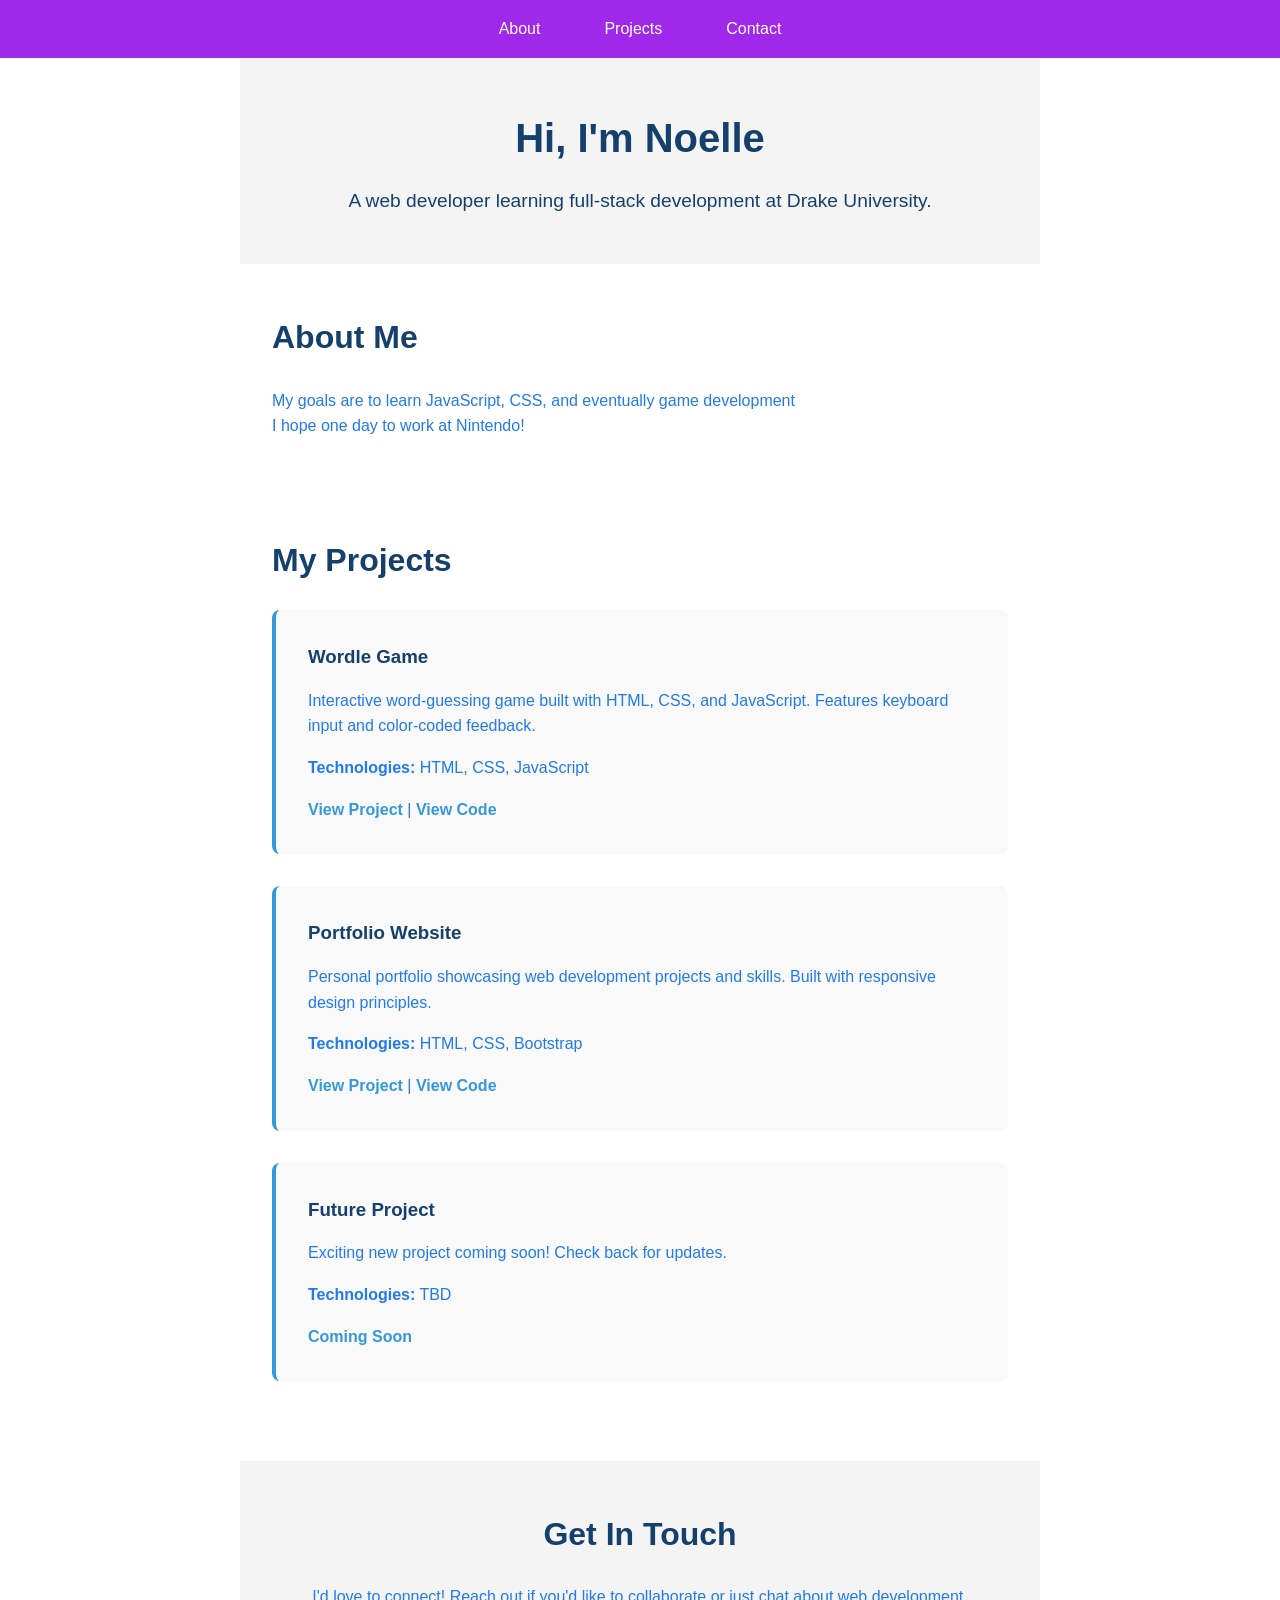
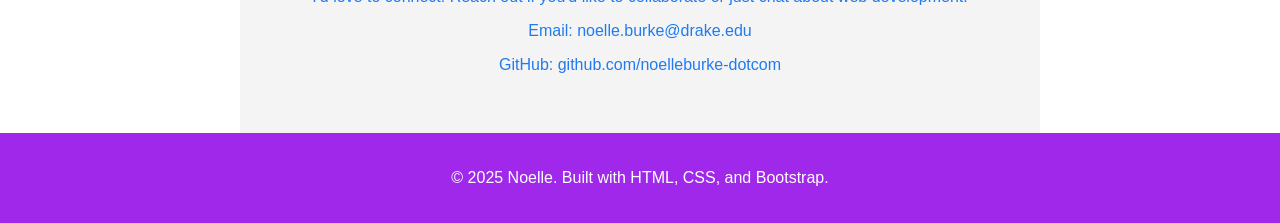
==== index.html @ b9c6d77e "first commit" ====
<!DOCTYPE html>
<html lang="en">
<head>
    <meta charset="UTF-8">
    <meta name="viewport" content="width=device-width, initial-scale=1.0">
    <title>Your Name - Portfolio</title>
    <link rel="stylesheet" href="style.css">
</head>
<body>
    <!-- Navigation -->
    <nav>
        <ul>
            <li><a href="#about">About</a></li>
            <li><a href="#projects">Projects</a></li>
            <li><a href="#contact">Contact</a></li>
        </ul>
    </nav>

    <!-- Hero/Intro Section -->
    <section id="hero">
        <h1>Hi, I'm Noelle</h1>
        <p>A web developer learning full-stack development at Drake University.</p>
    </section>

    <!-- About Section -->
    <section id="about">
        <h2>About Me</h2>
        <p>My goals are to learn JavaScript, CSS, and eventually game development</p>
        <p>I hope one day to work at Nintendo!</p>
    </section>

    <!-- Projects Section -->
    <section id="projects">
        <h2>My Projects</h2>
        
        <div class="project">
            <h3>Wordle Game</h3>
            <p>Interactive word-guessing game built with HTML, CSS, and JavaScript. Features keyboard input and color-coded feedback.</p>
            <p><strong>Technologies:</strong> HTML, CSS, JavaScript</p>
            <a href="#">View Project</a> | <a href="#">View Code</a>
        </div>

        <div class="project">
            <h3>Portfolio Website</h3>
            <p>Personal portfolio showcasing web development projects and skills. Built with responsive design principles.</p>
            <p><strong>Technologies:</strong> HTML, CSS, Bootstrap</p>
            <a href="#">View Project</a> | <a href="#">View Code</a>
        </div>

        <div class="project">
            <h3>Future Project</h3>
            <p>Exciting new project coming soon! Check back for updates.</p>
            <p><strong>Technologies:</strong> TBD</p>
            <a href="#">Coming Soon</a>
        </div>
    </section>

    <!-- Contact Section -->
    <section id="contact">
        <h2>Get In Touch</h2>
        <p>I'd love to connect! Reach out if you'd like to collaborate or just chat about web development.</p>
        <p>Email: noelle.burke@drake.edu</p>
        <p>GitHub: github.com/noelleburke-dotcom</p>
    </section>

    <footer>
        <p>&copy; 2025 Noelle. Built with HTML, CSS, and Bootstrap.</p>
    </footer>
</body>
</html>
---- style.css ----
/* Basic Reset and Typography */
* {
    margin: 0;
    padding: 0;
    box-sizing: border-box;
}

body {
    font-family: Arial, sans-serif;
    line-height: 1.6;
    color: #217aef;
}

/* Navigation */
nav {
    background-color: #9f28ea;
    padding: 1rem 0;
}

nav ul {
    list-style: none;
    display: flex;
    justify-content: center;
    gap: 2rem;
}

nav a {
    color: white;
    text-decoration: none;
    padding: 0.5rem 1rem;
}

nav a:hover {
    background-color: #9f28ea;
    border-radius: 4px;
}

/* Sections */
section {
    padding: 3rem 2rem;
    max-width: 800px;
    margin: 0 auto;
}

/* Hero Section */
#hero {
    text-align: center;
    background-color: #f4f4f4;
}

#hero h1 {
    font-size: 2.5rem;
    margin-bottom: 1rem;
    color: #15406c;
}

#hero p {
    font-size: 1.2rem;
    color: #15406c;
}

/* Section Headers */
h2 {
    color: #15406c;
    margin-bottom: 1.5rem;
    font-size: 2rem;
}

/* Projects */
.project {
    background-color: #f9f9f9;
    padding: 2rem;
    margin-bottom: 2rem;
    border-radius: 8px;
    border-left: 4px solid #3498db;
}

.project h3 {
    color: #15406c;
    margin-bottom: 1rem;
}

.project p {
    margin-bottom: 1rem;
}

.project a {
    color: #3498db;
    text-decoration: none;
    font-weight: bold;
}

.project a:hover {
    text-decoration: underline;
}

/* Contact Section */
#contact {
    background-color: #f4f4f4;
    text-align: center;
}

#contact p {
    margin-bottom: 0.5rem;
}

/* Footer */
footer {
    background-color: #9f28ea;
    color: white;
    text-align: center;
    padding: 2rem;
}

/* Basic Responsive Design */
@media (max-width: 768px) {
    nav ul {
        flex-direction: column;
        gap: 0.5rem;
    }
    
    section {
        padding: 2rem 1rem;
    }
    
    #hero h1 {
        font-size: 2rem;
    }
}
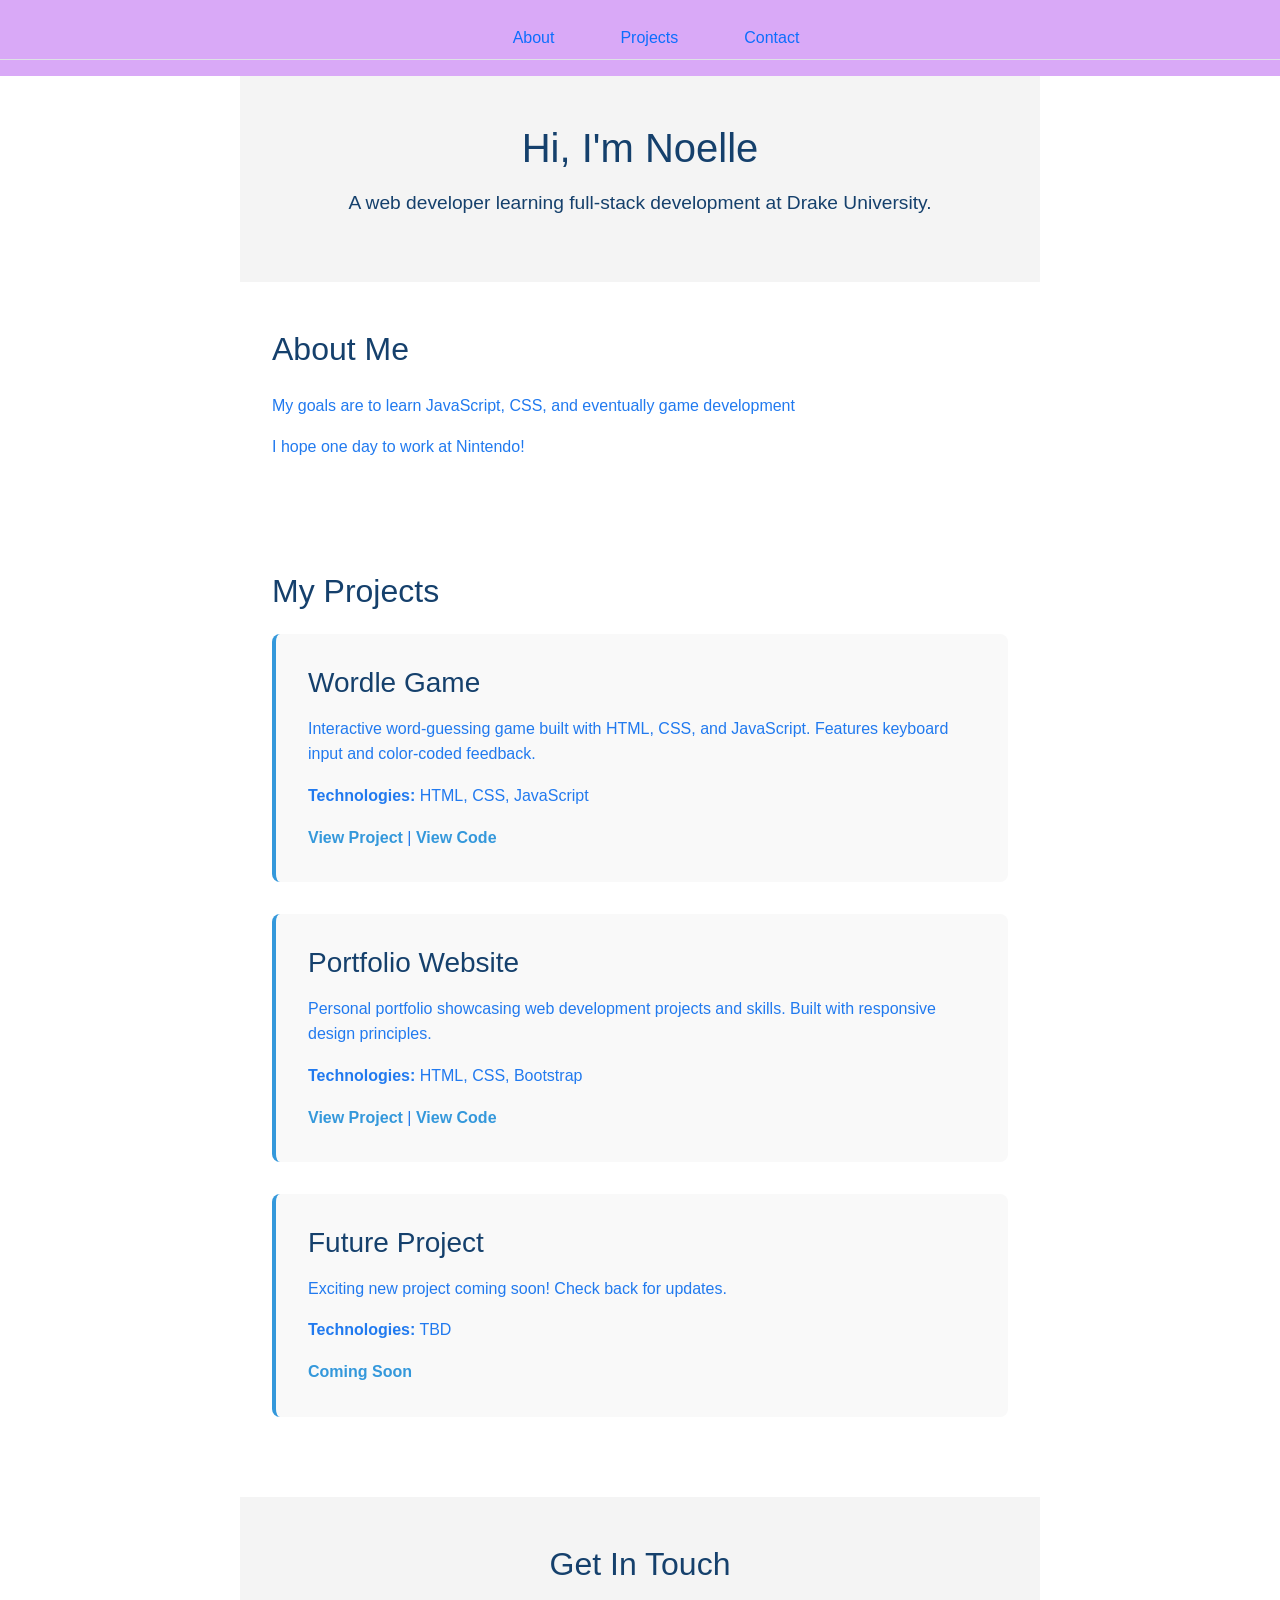
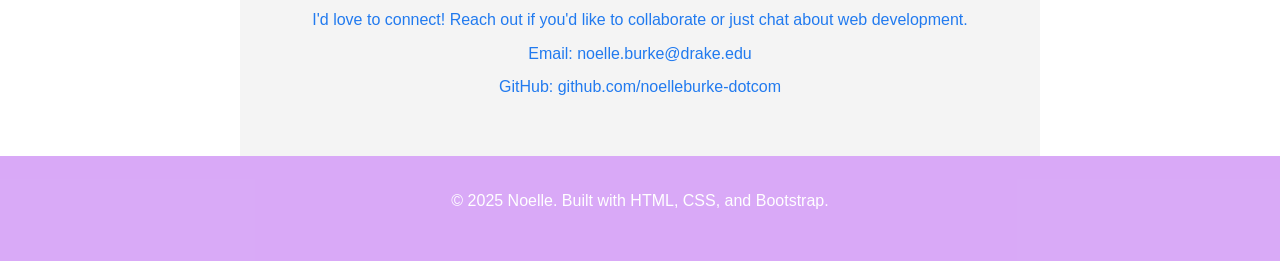
==== commit bffbea0c: "nav added" ====
--- a/index.html
+++ b/index.html
@@ -4,21 +4,37 @@
     <meta charset="UTF-8">
     <meta name="viewport" content="width=device-width, initial-scale=1.0">
     <title>Your Name - Portfolio</title>
+    <link href="https://cdn.jsdelivr.net/npm/bootstrap@5.3.0/dist/css/bootstrap.min.css" rel="stylesheet">
     <link rel="stylesheet" href="style.css">
 </head>
 <body>
     <!-- Navigation -->
-    <nav>
+    <!-- <nav>
         <ul>
             <li><a href="#about">About</a></li>
             <li><a href="#projects">Projects</a></li>
             <li><a href="#contact">Contact</a></li>
         </ul>
-    </nav>
+    </nav> -->
+    <nav>
+    <ul class="nav nav-tabs">
+  <li class="nav-item">
+  </li>
+  <li class="nav-item">
+    <a class="nav-link" href="about.html">About</a>
+  </li>
+  <li class="nav-item">
+    <a class="nav-link" href="projects.html">Projects</a>
+  </li>
+  <li class="nav-item">
+    <a class="nav-link" href="contact.html"> Contact</a>
+  </li>
+</ul>
+</nav>
 
     <!-- Hero/Intro Section -->
     <section id="hero">
-        <h1>Hi, I'm Noelle</h1>
+        <h1>Hi, I'm Noelle </h1>
         <p>A web developer learning full-stack development at Drake University.</p>
     </section>
 
@@ -66,5 +82,6 @@
     <footer>
         <p>&copy; 2025 Noelle. Built with HTML, CSS, and Bootstrap.</p>
     </footer>
+    <script src="https://cdn.jsdelivr.net/npm/bootstrap@5.3.0/dist/js/bootstrap.bundle.min.js"></script>
 </body>
 </html>
--- a/style.css
+++ b/style.css
@@ -13,7 +13,7 @@
 
 /* Navigation */
 nav {
-    background-color: #9f28ea;
+    background-color: #a028ea65;
     padding: 1rem 0;
 }
 
@@ -31,7 +31,7 @@
 }
 
 nav a:hover {
-    background-color: #9f28ea;
+    background-color: #a028ea65;
     border-radius: 4px;
 }
 
@@ -106,7 +106,7 @@
 
 /* Footer */
 footer {
-    background-color: #9f28ea;
+    background-color: #a028ea65;
     color: white;
     text-align: center;
     padding: 2rem;
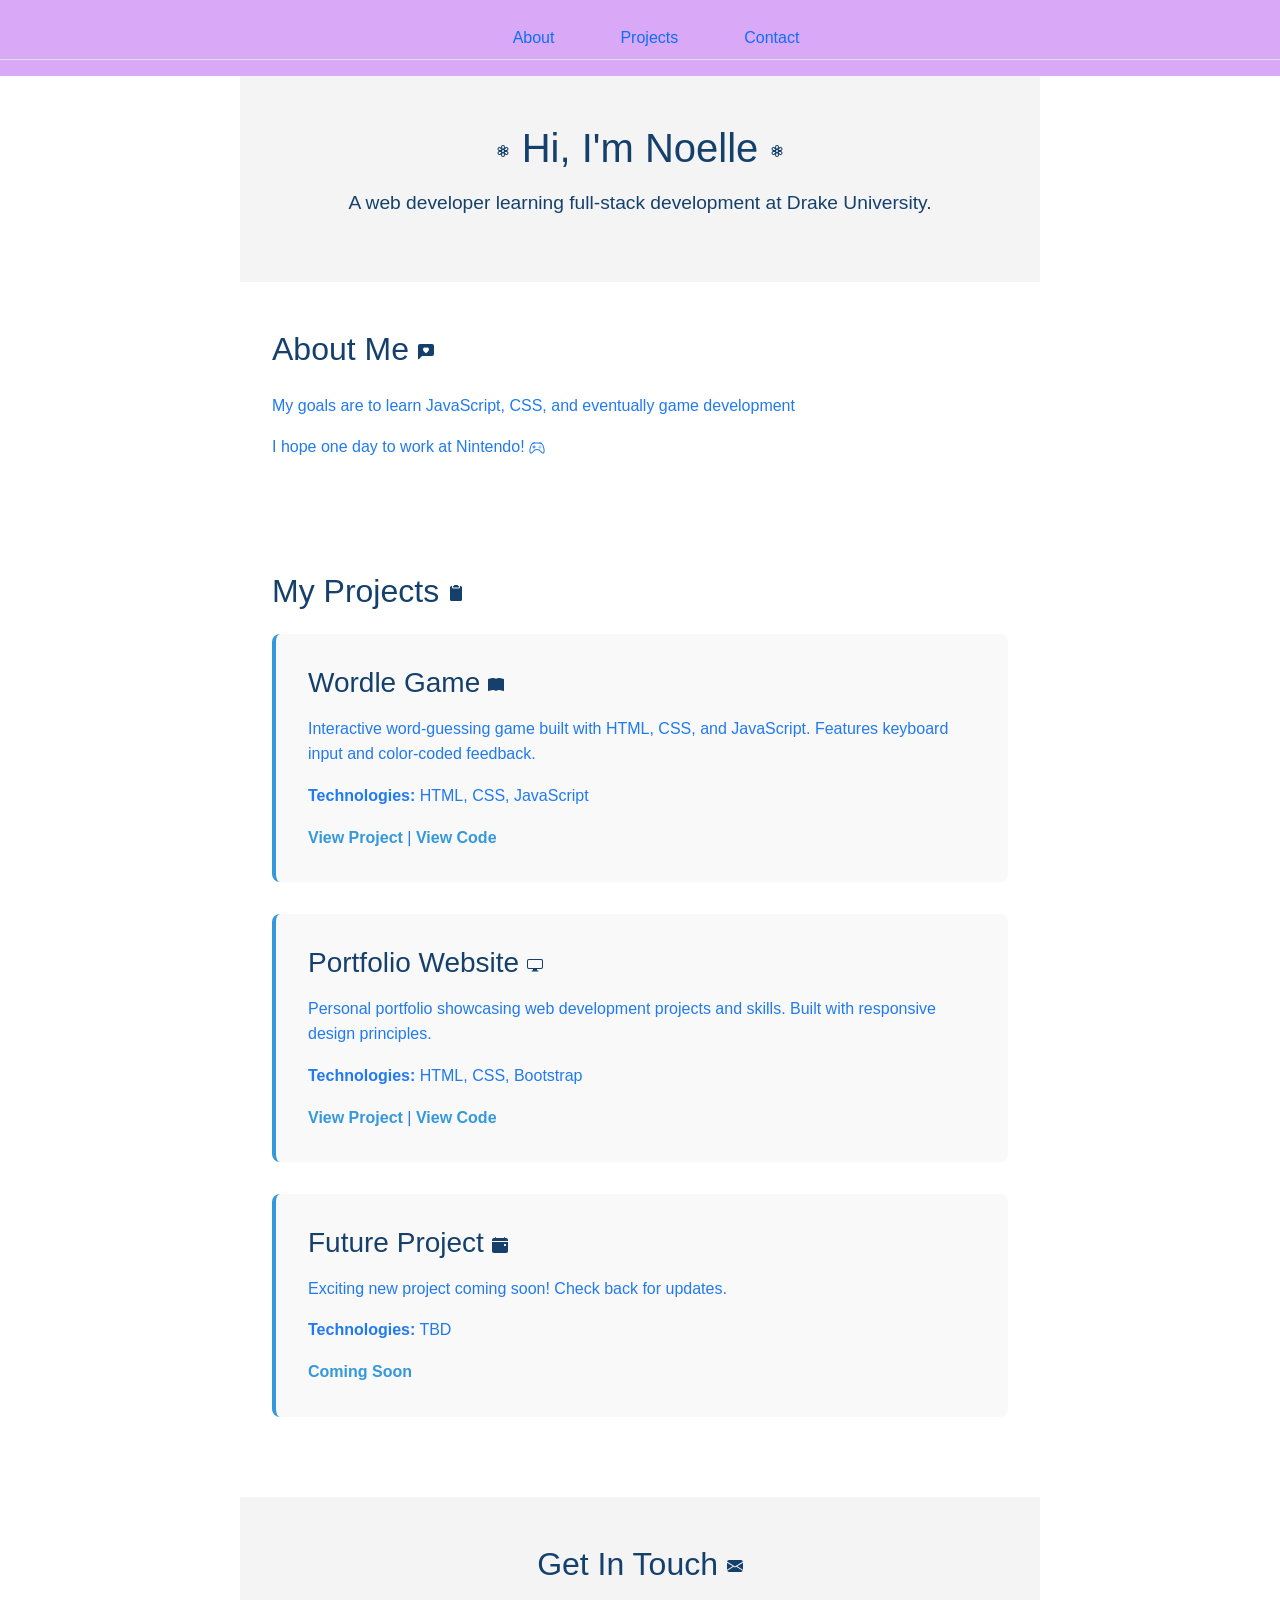
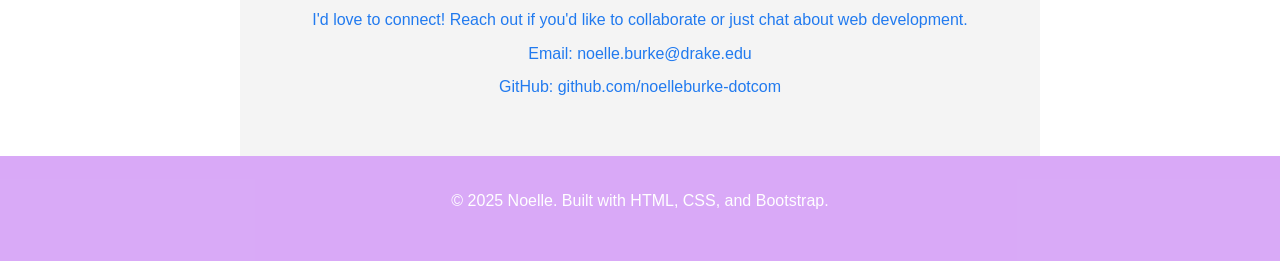
==== commit 29d3cf24: "icons and colors" ====
--- a/index.html
+++ b/index.html
@@ -3,9 +3,10 @@
 <head>
     <meta charset="UTF-8">
     <meta name="viewport" content="width=device-width, initial-scale=1.0">
-    <title>Your Name - Portfolio</title>
+    <title>Noelle Burke - Portfolio</title>
     <link href="https://cdn.jsdelivr.net/npm/bootstrap@5.3.0/dist/css/bootstrap.min.css" rel="stylesheet">
     <link rel="stylesheet" href="style.css">
+    <link rel="stylesheet" href="https://cdn.jsdelivr.net/npm/bootstrap-icons@1.11.0/font/bootstrap-icons.css">
 </head>
 <body>
     <!-- Navigation -->
@@ -34,37 +35,55 @@
 
     <!-- Hero/Intro Section -->
     <section id="hero">
-        <h1>Hi, I'm Noelle </h1>
+        <h1><svg xmlns="http://www.w3.org/2000/svg" width="16" height="16" fill="currentColor" class="bi bi-flower3" viewBox="0 0 16 16">
+  <path d="M11.424 8c.437-.052.811-.136 1.04-.268a2 2 0 0 0-2-3.464c-.229.132-.489.414-.752.767C9.886 4.63 10 4.264 10 4a2 2 0 1 0-4 0c0 .264.114.63.288 1.035-.263-.353-.523-.635-.752-.767a2 2 0 0 0-2 3.464c.229.132.603.216 1.04.268-.437.052-.811.136-1.04.268a2 2 0 1 0 2 3.464c.229-.132.489-.414.752-.767C6.114 11.37 6 11.736 6 12a2 2 0 1 0 4 0c0-.264-.114-.63-.288-1.035.263.353.523.635.752.767a2 2 0 1 0 2-3.464c-.229-.132-.603-.216-1.04-.268M9 4a2 2 0 0 1-.045.205q-.059.2-.183.484a13 13 0 0 1-.637 1.223L8 6.142l-.135-.23a13 13 0 0 1-.637-1.223 4 4 0 0 1-.183-.484A2 2 0 0 1 7 4a1 1 0 1 1 2 0M3.67 5.5a1 1 0 0 1 1.366-.366 2 2 0 0 1 .156.142q.142.15.326.4c.245.333.502.747.742 1.163l.13.232-.265.002a13 13 0 0 1-1.379-.06 4 4 0 0 1-.51-.083 2 2 0 0 1-.2-.064A1 1 0 0 1 3.67 5.5m1.366 5.366a1 1 0 0 1-1-1.732l.047-.02q.055-.02.153-.044.202-.048.51-.083a13 13 0 0 1 1.379-.06q.135 0 .266.002l-.131.232c-.24.416-.497.83-.742 1.163a4 4 0 0 1-.327.4 2 2 0 0 1-.155.142M9 12a1 1 0 0 1-2 0 2 2 0 0 1 .045-.206q.058-.198.183-.483c.166-.378.396-.808.637-1.223L8 9.858l.135.23c.241.415.47.845.637 1.223q.124.285.183.484A1.3 1.3 0 0 1 9 12m3.33-6.5a1 1 0 0 1-.366 1.366 2 2 0 0 1-.2.064q-.202.048-.51.083c-.412.045-.898.061-1.379.06q-.135 0-.266-.002l.131-.232c.24-.416.497-.83.742-1.163a4 4 0 0 1 .327-.4q.07-.074.114-.11l.041-.032a1 1 0 0 1 1.366.366m-1.366 5.366a2 2 0 0 1-.155-.141 4 4 0 0 1-.327-.4A13 13 0 0 1 9.74 9.16l-.13-.232.265-.002c.48-.001.967.015 1.379.06q.308.035.51.083.098.024.153.044l.048.02a1 1 0 1 1-1 1.732zM8 9a1 1 0 1 1 0-2 1 1 0 0 1 0 2"/>
+</svg> Hi, I'm Noelle <svg xmlns="http://www.w3.org/2000/svg" width="16" height="16" fill="currentColor" class="bi bi-flower3" viewBox="0 0 16 16">
+  <path d="M11.424 8c.437-.052.811-.136 1.04-.268a2 2 0 0 0-2-3.464c-.229.132-.489.414-.752.767C9.886 4.63 10 4.264 10 4a2 2 0 1 0-4 0c0 .264.114.63.288 1.035-.263-.353-.523-.635-.752-.767a2 2 0 0 0-2 3.464c.229.132.603.216 1.04.268-.437.052-.811.136-1.04.268a2 2 0 1 0 2 3.464c.229-.132.489-.414.752-.767C6.114 11.37 6 11.736 6 12a2 2 0 1 0 4 0c0-.264-.114-.63-.288-1.035.263.353.523.635.752.767a2 2 0 1 0 2-3.464c-.229-.132-.603-.216-1.04-.268M9 4a2 2 0 0 1-.045.205q-.059.2-.183.484a13 13 0 0 1-.637 1.223L8 6.142l-.135-.23a13 13 0 0 1-.637-1.223 4 4 0 0 1-.183-.484A2 2 0 0 1 7 4a1 1 0 1 1 2 0M3.67 5.5a1 1 0 0 1 1.366-.366 2 2 0 0 1 .156.142q.142.15.326.4c.245.333.502.747.742 1.163l.13.232-.265.002a13 13 0 0 1-1.379-.06 4 4 0 0 1-.51-.083 2 2 0 0 1-.2-.064A1 1 0 0 1 3.67 5.5m1.366 5.366a1 1 0 0 1-1-1.732l.047-.02q.055-.02.153-.044.202-.048.51-.083a13 13 0 0 1 1.379-.06q.135 0 .266.002l-.131.232c-.24.416-.497.83-.742 1.163a4 4 0 0 1-.327.4 2 2 0 0 1-.155.142M9 12a1 1 0 0 1-2 0 2 2 0 0 1 .045-.206q.058-.198.183-.483c.166-.378.396-.808.637-1.223L8 9.858l.135.23c.241.415.47.845.637 1.223q.124.285.183.484A1.3 1.3 0 0 1 9 12m3.33-6.5a1 1 0 0 1-.366 1.366 2 2 0 0 1-.2.064q-.202.048-.51.083c-.412.045-.898.061-1.379.06q-.135 0-.266-.002l.131-.232c.24-.416.497-.83.742-1.163a4 4 0 0 1 .327-.4q.07-.074.114-.11l.041-.032a1 1 0 0 1 1.366.366m-1.366 5.366a2 2 0 0 1-.155-.141 4 4 0 0 1-.327-.4A13 13 0 0 1 9.74 9.16l-.13-.232.265-.002c.48-.001.967.015 1.379.06q.308.035.51.083.098.024.153.044l.048.02a1 1 0 1 1-1 1.732zM8 9a1 1 0 1 1 0-2 1 1 0 0 1 0 2"/>
+</svg> </h1>
         <p>A web developer learning full-stack development at Drake University.</p>
     </section>
 
     <!-- About Section -->
     <section id="about">
-        <h2>About Me</h2>
+        <h2>About Me <svg xmlns="http://www.w3.org/2000/svg" width="16" height="16" fill="currentColor" class="bi bi-chat-left-heart-fill" viewBox="0 0 16 16">
+  <path d="M2 0a2 2 0 0 0-2 2v12.793a.5.5 0 0 0 .854.353l2.853-2.853A1 1 0 0 1 4.414 12H14a2 2 0 0 0 2-2V2a2 2 0 0 0-2-2zm6 3.993c1.664-1.711 5.825 1.283 0 5.132-5.825-3.85-1.664-6.843 0-5.132"/>
+</svg></h2>
         <p>My goals are to learn JavaScript, CSS, and eventually game development</p>
-        <p>I hope one day to work at Nintendo!</p>
+        <p>I hope one day to work at Nintendo! <svg xmlns="http://www.w3.org/2000/svg" width="16" height="16" fill="currentColor" class="bi bi-controller" viewBox="0 0 16 16">
+  <path d="M11.5 6.027a.5.5 0 1 1-1 0 .5.5 0 0 1 1 0m-1.5 1.5a.5.5 0 1 0 0-1 .5.5 0 0 0 0 1m2.5-.5a.5.5 0 1 1-1 0 .5.5 0 0 1 1 0m-1.5 1.5a.5.5 0 1 0 0-1 .5.5 0 0 0 0 1m-6.5-3h1v1h1v1h-1v1h-1v-1h-1v-1h1z"/>
+  <path d="M3.051 3.26a.5.5 0 0 1 .354-.613l1.932-.518a.5.5 0 0 1 .62.39c.655-.079 1.35-.117 2.043-.117.72 0 1.443.041 2.12.126a.5.5 0 0 1 .622-.399l1.932.518a.5.5 0 0 1 .306.729q.211.136.373.297c.408.408.78 1.05 1.095 1.772.32.733.599 1.591.805 2.466s.34 1.78.364 2.606c.024.816-.059 1.602-.328 2.21a1.42 1.42 0 0 1-1.445.83c-.636-.067-1.115-.394-1.513-.773-.245-.232-.496-.526-.739-.808-.126-.148-.25-.292-.368-.423-.728-.804-1.597-1.527-3.224-1.527s-2.496.723-3.224 1.527c-.119.131-.242.275-.368.423-.243.282-.494.575-.739.808-.398.38-.877.706-1.513.773a1.42 1.42 0 0 1-1.445-.83c-.27-.608-.352-1.395-.329-2.21.024-.826.16-1.73.365-2.606.206-.875.486-1.733.805-2.466.315-.722.687-1.364 1.094-1.772a2.3 2.3 0 0 1 .433-.335l-.028-.079zm2.036.412c-.877.185-1.469.443-1.733.708-.276.276-.587.783-.885 1.465a14 14 0 0 0-.748 2.295 12.4 12.4 0 0 0-.339 2.406c-.022.755.062 1.368.243 1.776a.42.42 0 0 0 .426.24c.327-.034.61-.199.929-.502.212-.202.4-.423.615-.674.133-.156.276-.323.44-.504C4.861 9.969 5.978 9.027 8 9.027s3.139.942 3.965 1.855c.164.181.307.348.44.504.214.251.403.472.615.674.318.303.601.468.929.503a.42.42 0 0 0 .426-.241c.18-.408.265-1.02.243-1.776a12.4 12.4 0 0 0-.339-2.406 14 14 0 0 0-.748-2.295c-.298-.682-.61-1.19-.885-1.465-.264-.265-.856-.523-1.733-.708-.85-.179-1.877-.27-2.913-.27s-2.063.091-2.913.27"/>
+</svg></p>
     </section>
 
     <!-- Projects Section -->
     <section id="projects">
-        <h2>My Projects</h2>
+        <h2>My Projects <svg xmlns="http://www.w3.org/2000/svg" width="16" height="16" fill="currentColor" class="bi bi-clipboard2-fill" viewBox="0 0 16 16">
+  <path d="M9.5 0a.5.5 0 0 1 .5.5.5.5 0 0 0 .5.5.5.5 0 0 1 .5.5V2a.5.5 0 0 1-.5.5h-5A.5.5 0 0 1 5 2v-.5a.5.5 0 0 1 .5-.5.5.5 0 0 0 .5-.5.5.5 0 0 1 .5-.5z"/>
+  <path d="M3.5 1h.585A1.5 1.5 0 0 0 4 1.5V2a1.5 1.5 0 0 0 1.5 1.5h5A1.5 1.5 0 0 0 12 2v-.5q-.001-.264-.085-.5h.585A1.5 1.5 0 0 1 14 2.5v12a1.5 1.5 0 0 1-1.5 1.5h-9A1.5 1.5 0 0 1 2 14.5v-12A1.5 1.5 0 0 1 3.5 1"/>
+</svg></h2>
         
         <div class="project">
-            <h3>Wordle Game</h3>
+            <h3>Wordle Game <svg xmlns="http://www.w3.org/2000/svg" width="16" height="16" fill="currentColor" class="bi bi-book-fill" viewBox="0 0 16 16">
+  <path d="M8 1.783C7.015.936 5.587.81 4.287.94c-1.514.153-3.042.672-3.994 1.105A.5.5 0 0 0 0 2.5v11a.5.5 0 0 0 .707.455c.882-.4 2.303-.881 3.68-1.02 1.409-.142 2.59.087 3.223.877a.5.5 0 0 0 .78 0c.633-.79 1.814-1.019 3.222-.877 1.378.139 2.8.62 3.681 1.02A.5.5 0 0 0 16 13.5v-11a.5.5 0 0 0-.293-.455c-.952-.433-2.48-.952-3.994-1.105C10.413.809 8.985.936 8 1.783"/>
+</svg></h3>
             <p>Interactive word-guessing game built with HTML, CSS, and JavaScript. Features keyboard input and color-coded feedback.</p>
             <p><strong>Technologies:</strong> HTML, CSS, JavaScript</p>
             <a href="#">View Project</a> | <a href="#">View Code</a>
         </div>
 
         <div class="project">
-            <h3>Portfolio Website</h3>
+            <h3>Portfolio Website <svg xmlns="http://www.w3.org/2000/svg" width="16" height="16" fill="currentColor" class="bi bi-display" viewBox="0 0 16 16">
+  <path d="M0 4s0-2 2-2h12s2 0 2 2v6s0 2-2 2h-4q0 1 .25 1.5H11a.5.5 0 0 1 0 1H5a.5.5 0 0 1 0-1h.75Q6 13 6 12H2s-2 0-2-2zm1.398-.855a.76.76 0 0 0-.254.302A1.5 1.5 0 0 0 1 4.01V10c0 .325.078.502.145.602q.105.156.302.254a1.5 1.5 0 0 0 .538.143L2.01 11H14c.325 0 .502-.078.602-.145a.76.76 0 0 0 .254-.302 1.5 1.5 0 0 0 .143-.538L15 9.99V4c0-.325-.078-.502-.145-.602a.76.76 0 0 0-.302-.254A1.5 1.5 0 0 0 13.99 3H2c-.325 0-.502.078-.602.145"/>
+</svg></h3>
             <p>Personal portfolio showcasing web development projects and skills. Built with responsive design principles.</p>
             <p><strong>Technologies:</strong> HTML, CSS, Bootstrap</p>
             <a href="#">View Project</a> | <a href="#">View Code</a>
         </div>
 
         <div class="project">
-            <h3>Future Project</h3>
+            <h3>Future Project <svg xmlns="http://www.w3.org/2000/svg" width="16" height="16" fill="currentColor" class="bi bi-calendar-event-fill" viewBox="0 0 16 16">
+  <path d="M4 .5a.5.5 0 0 0-1 0V1H2a2 2 0 0 0-2 2v1h16V3a2 2 0 0 0-2-2h-1V.5a.5.5 0 0 0-1 0V1H4zM16 14V5H0v9a2 2 0 0 0 2 2h12a2 2 0 0 0 2-2m-3.5-7h1a.5.5 0 0 1 .5.5v1a.5.5 0 0 1-.5.5h-1a.5.5 0 0 1-.5-.5v-1a.5.5 0 0 1 .5-.5"/>
+</svg></h3>
             <p>Exciting new project coming soon! Check back for updates.</p>
             <p><strong>Technologies:</strong> TBD</p>
             <a href="#">Coming Soon</a>
@@ -73,7 +92,9 @@
 
     <!-- Contact Section -->
     <section id="contact">
-        <h2>Get In Touch</h2>
+        <h2>Get In Touch <svg xmlns="http://www.w3.org/2000/svg" width="16" height="16" fill="currentColor" class="bi bi-envelope-fill" viewBox="0 0 16 16">
+  <path d="M.05 3.555A2 2 0 0 1 2 2h12a2 2 0 0 1 1.95 1.555L8 8.414zM0 4.697v7.104l5.803-3.558zM6.761 8.83l-6.57 4.027A2 2 0 0 0 2 14h12a2 2 0 0 0 1.808-1.144l-6.57-4.027L8 9.586zm3.436-.586L16 11.801V4.697z"/>
+</svg></h2>
         <p>I'd love to connect! Reach out if you'd like to collaborate or just chat about web development.</p>
         <p>Email: noelle.burke@drake.edu</p>
         <p>GitHub: github.com/noelleburke-dotcom</p>
--- a/style.css
+++ b/style.css
@@ -126,4 +126,4 @@
     #hero h1 {
         font-size: 2rem;
     }
-}+}
